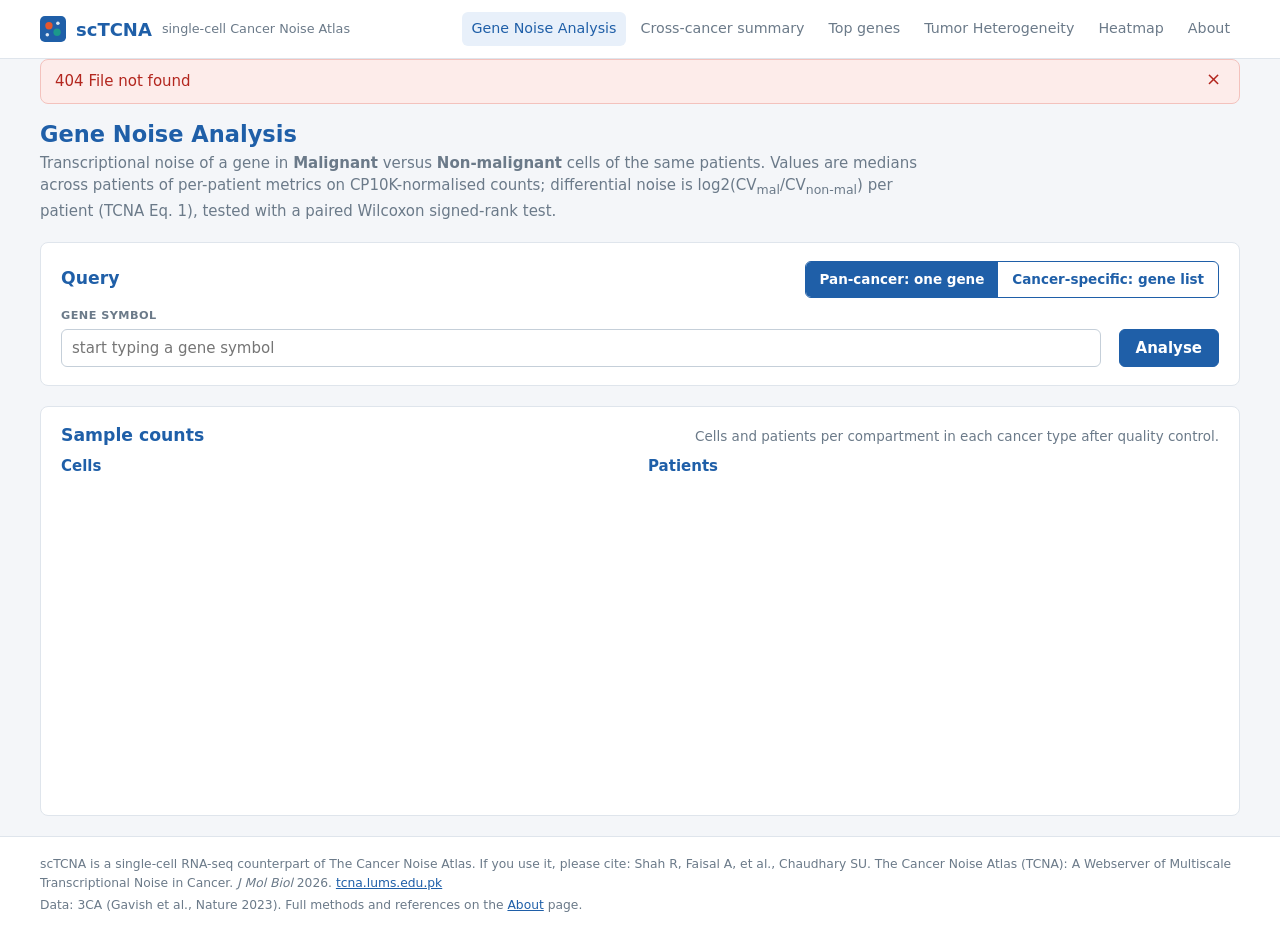
==== app/static/index.html @ 96170229 "Add static frontend pages for gene, top-gene, heterogeneity and heatmap views" ====
<!doctype html>
<html lang="en">
<head>
  <meta charset="utf-8">
  <meta name="viewport" content="width=device-width, initial-scale=1">
  <title>Gene Noise Analysis · scTCNA</title>
  <meta name="description" content="Transcriptional noise of a gene in malignant versus non-malignant cells across cancer types (scTCNA, the single-cell Cancer Noise Atlas).">
  <link rel="icon" href="favicon.svg" type="image/svg+xml">
  <link rel="stylesheet" href="css/style.css">
</head>
<body>
  <div id="loading" class="loading-bar" hidden></div>
  <header class="site-header">
    <div class="container header-inner">
      <a class="brand" href="index.html"><img src="favicon.svg" alt="">scTCNA <span class="brand-sub">single-cell Cancer Noise Atlas</span></a>
      <nav class="site-nav" aria-label="Main">
        <a href="index.html" class="active">Gene Noise Analysis</a>
        <a href="summary.html">Cross-cancer summary</a>
        <a href="top-genes.html">Top genes</a>
        <a href="tumor.html">Tumor Heterogeneity</a>
        <a href="heatmap.html">Heatmap</a>
        <a href="about.html">About</a>
      </nav>
    </div>
  </header>

  <main class="container">
    <div id="error-banner" class="error-banner" role="alert" hidden><span id="error-text"></span><button type="button" id="error-dismiss" aria-label="Dismiss">&times;</button></div>

    <h1 class="page-title">Gene Noise Analysis</h1>
    <p class="page-lead">Transcriptional noise of a gene in <strong>Malignant</strong> versus <strong>Non-malignant</strong> cells of the same patients. Values are medians across patients of per-patient metrics on CP10K-normalised counts; differential noise is log2(CV<sub>mal</sub>/CV<sub>non-mal</sub>) per patient (TCNA Eq. 1), tested with a paired Wilcoxon signed-rank test.</p>

    <section class="card">
      <div class="card-head">
        <h2>Query</h2>
        <div class="segmented" role="radiogroup" aria-label="Analysis mode">
          <input type="radio" name="mode" id="mode-pan" value="pan" checked><label for="mode-pan">Pan-cancer: one gene</label>
          <input type="radio" name="mode" id="mode-cancer" value="cancer"><label for="mode-cancer">Cancer-specific: gene list</label>
        </div>
      </div>
      <form id="pan-form" class="controls">
        <div class="field grow">
          <label for="gene-input">Gene symbol</label>
          <div class="autocomplete"><input id="gene-input" type="text" placeholder="start typing a gene symbol" required></div>
        </div>
        <button class="btn" type="submit">Analyse</button>
      </form>
      <form id="cancer-form" class="controls" hidden>
        <div class="field">
          <label for="cancer-select">Cancer type</label>
          <select id="cancer-select"></select>
        </div>
        <div class="field grow">
          <label for="gene-add">Add a gene</label>
          <div class="autocomplete"><input id="gene-add" type="text" placeholder="search and pick to add to the list"></div>
        </div>
        <div class="field wide">
          <label for="genes-text">Gene list (up to 50 symbols, separated by commas, spaces or new lines)</label>
          <textarea id="genes-text" spellcheck="false"></textarea>
        </div>
        <button class="btn" type="submit">Analyse</button>
      </form>
    </section>

    <section id="pan-results" hidden>
      <div class="card">
        <div class="card-head">
          <h2 id="pan-title"></h2>
          <p class="card-sub">Each bar is the median across patients; error bars on the mean are the SD across cells.</p>
        </div>
        <div class="legend-chips"><span class="chip chip-mal">Malignant</span><span class="chip chip-non">Non-malignant</span></div>
        <div class="grid-2">
          <div class="plot-box"><h3>Mean &plusmn; SD (CP10K)</h3><div id="plot-mean" class="plot"></div></div>
          <div class="plot-box"><h3>CV = SD / mean</h3><div id="plot-cv" class="plot"></div></div>
          <div class="plot-box"><h3>MAD (mean absolute deviation)</h3><div id="plot-mad" class="plot"></div></div>
          <div class="plot-box"><h3>Fano = variance / mean</h3><div id="plot-fano" class="plot"></div></div>
          <div class="plot-box"><h3>Mean-corrected CV&sup2; (LOWESS residual)</h3><div id="plot-cv2resid" class="plot"></div></div>
          <div class="plot-box">
            <h3>Differential noise log2(CV<sub>mal</sub>/CV<sub>non-mal</sub>)</h3>
            <p class="plot-note">Median over patients; <span class="chip chip-sig">q &lt; 0.05</span> <span class="chip chip-ns">not significant</span>; n = paired patients. Click a bar to open the per-patient detail.</p>
            <div id="plot-diff" class="plot"></div>
          </div>
        </div>
      </div>

      <div class="card">
        <div class="card-head">
          <h2>Summary table</h2>
          <div class="card-actions"><button id="pan-download" class="btn secondary small" type="button">Download CSV</button></div>
        </div>
        <div id="pan-table"></div>
      </div>

      <div class="card" id="detail-card">
        <div class="card-head">
          <h2>Per-patient and per-cell-type detail</h2>
          <div class="card-actions"><a id="detail-csv" class="btn secondary small" href="#" download>Download per-patient CSV</a></div>
        </div>
        <div class="controls" style="margin-bottom: 12px;">
          <div class="field"><label for="detail-cancer">Cancer type</label><select id="detail-cancer"></select></div>
          <div class="field"><label for="detail-metric">Metric</label>
            <select id="detail-metric">
              <option value="cv">CV = SD / mean</option>
              <option value="mad">MAD</option>
              <option value="fano">Fano</option>
              <option value="cv2_resid">Mean-corrected CV&sup2; (LOWESS residual)</option>
              <option value="mean">Mean (CP10K)</option>
              <option value="detection_rate">Detection rate</option>
            </select>
          </div>
          <label class="check"><input type="checkbox" id="detail-ds"> overlay values after depth downsampling</label>
        </div>
        <div class="grid-2">
          <div class="plot-box">
            <h3 id="paired-title">Paired per-patient values</h3>
            <p class="plot-note">One line per patient joining its Malignant and Non-malignant value; wide dashes are the medians.</p>
            <div id="plot-paired" class="plot"></div>
            <p id="paired-stats" class="stat-line"></p>
          </div>
          <div class="plot-box">
            <h3 id="celltype-title">By cell type</h3>
            <p class="plot-note">Median across patients within each annotated lineage (patient x cell-type groups with at least 50 cells).</p>
            <div id="plot-celltypes" class="plot"></div>
          </div>
        </div>
        <h3>Per-patient values</h3>
        <div id="patients-table"></div>
        <h3 style="margin-top: 16px;">Per cell type</h3>
        <div id="celltypes-table"></div>
      </div>
    </section>

    <section id="cancer-results" hidden>
      <div class="card">
        <div class="card-head">
          <h2 id="cs-title"></h2>
          <p class="card-sub">Medians across patients; error bars on the mean are the SD across cells.</p>
        </div>
        <div id="cs-missing" class="notice" hidden></div>
        <div class="legend-chips"><span class="chip chip-mal">Malignant</span><span class="chip chip-non">Non-malignant</span></div>
        <div class="grid-2">
          <div class="plot-box"><h3>Mean &plusmn; SD (CP10K)</h3><div id="plot-cs-mean" class="plot"></div></div>
          <div class="plot-box"><h3>CV = SD / mean</h3><div id="plot-cs-cv" class="plot"></div></div>
          <div class="plot-box"><h3>MAD (mean absolute deviation)</h3><div id="plot-cs-mad" class="plot"></div></div>
          <div class="plot-box"><h3>Fano = variance / mean</h3><div id="plot-cs-fano" class="plot"></div></div>
          <div class="plot-box"><h3>Mean-corrected CV&sup2; (LOWESS residual)</h3><div id="plot-cs-cv2resid" class="plot"></div></div>
          <div class="plot-box">
            <h3>Differential noise log2(CV<sub>mal</sub>/CV<sub>non-mal</sub>)</h3>
            <p class="plot-note"><span class="chip chip-sig">q &lt; 0.05</span> <span class="chip chip-ns">not significant</span></p>
            <div id="plot-cs-diff" class="plot"></div>
          </div>
        </div>
      </div>
      <div class="card">
        <div class="card-head">
          <h2>Summary table</h2>
          <div class="card-actions"><button id="cs-download" class="btn secondary small" type="button">Download CSV</button></div>
        </div>
        <div id="cs-table"></div>
      </div>
    </section>

    <section class="card" id="sample-counts">
      <div class="card-head">
        <h2>Sample counts</h2>
        <p class="card-sub">Cells and patients per compartment in each cancer type after quality control.</p>
      </div>
      <div class="grid-2">
        <div class="plot-box"><h3>Cells</h3><div id="plot-cells" class="plot"></div></div>
        <div class="plot-box"><h3>Patients</h3><div id="plot-patients" class="plot"></div></div>
      </div>
    </section>
  </main>

  <footer class="site-footer">
    <div class="container">
      <p>scTCNA is a single-cell RNA-seq counterpart of The Cancer Noise Atlas. If you use it, please cite: Shah R, Faisal A, et al., Chaudhary SU. The Cancer Noise Atlas (TCNA): A Webserver of Multiscale Transcriptional Noise in Cancer. <em>J Mol Biol</em> 2026. <a href="https://tcna.lums.edu.pk/">tcna.lums.edu.pk</a></p>
      <p>Data: 3CA (Gavish et al., Nature 2023). Full methods and references on the <a href="about.html">About</a> page. <span id="footer-version"></span></p>
    </div>
  </footer>

  <script src="vendor/plotly.min.js"></script>
  <script src="js/api.js"></script>
  <script src="js/plots.js"></script>
  <script src="js/gene.js"></script>
</body>
</html>
---- app/static/css/style.css ----
/* scTCNA frontend: light, card-based layout in the spirit of the TCNA dashboards. */

:root {
  --blue: #1f5fa8;
  --blue-dark: #174a84;
  --blue-light: #e8f0fa;
  --bg: #f4f6f9;
  --card: #ffffff;
  --text: #22303c;
  --muted: #6b7a89;
  --border: #dfe5ec;
  --malignant: #e4572e;
  --non-malignant: #1b998b;
  --danger-bg: #fdecea;
  --danger: #b3261e;
  --radius: 8px;
  --font: system-ui, -apple-system, "Segoe UI", Roboto, Helvetica, Arial, sans-serif;
}

* { box-sizing: border-box; }

html { font-size: 15px; }

body {
  margin: 0;
  font-family: var(--font);
  color: var(--text);
  background: var(--bg);
  line-height: 1.5;
}

a { color: var(--blue); }
a:hover { color: var(--blue-dark); }

h1, h2, h3 { color: var(--blue); margin: 0 0 0.5rem; line-height: 1.25; }
h1 { font-size: 1.5rem; }
h2 { font-size: 1.15rem; }
h3 { font-size: 1rem; }

p { margin: 0 0 0.75rem; }
code { font-family: "SFMono-Regular", Menlo, Consolas, monospace; font-size: 0.9em; background: var(--blue-light); padding: 0 3px; border-radius: 3px; }
pre { background: var(--blue-light); padding: 10px 12px; border-radius: var(--radius); overflow-x: auto; font-size: 0.85rem; }
pre code { background: none; padding: 0; }

.container { max-width: 1240px; margin: 0 auto; padding: 0 20px; }

/* ---------------------------------------------------------------- header */
.site-header { background: var(--card); border-bottom: 1px solid var(--border); position: sticky; top: 0; z-index: 20; }
.header-inner { display: flex; align-items: center; justify-content: space-between; flex-wrap: wrap; gap: 8px 24px; min-height: 58px; padding-top: 6px; padding-bottom: 6px; }
.brand { display: inline-flex; align-items: center; gap: 10px; font-weight: 700; font-size: 1.2rem; color: var(--blue); text-decoration: none; }
.brand img { width: 26px; height: 26px; }
.brand-sub { font-weight: 400; font-size: 0.85rem; color: var(--muted); }
.site-nav { display: flex; flex-wrap: wrap; gap: 2px 4px; }
.site-nav a { padding: 6px 10px; border-radius: 6px; color: var(--muted); text-decoration: none; font-weight: 500; font-size: 0.95rem; }
.site-nav a:hover { background: var(--blue-light); color: var(--blue); }
.site-nav a.active { color: var(--blue); background: var(--blue-light); }

/* ---------------------------------------------------------------- page */
main { padding: 24px 0 40px; }
.page-title { margin-bottom: 4px; }
.page-lead { color: var(--muted); margin-bottom: 20px; max-width: 900px; }

.card { background: var(--card); border: 1px solid var(--border); border-radius: var(--radius); padding: 18px 20px; margin-bottom: 20px; }
.card-head { display: flex; align-items: baseline; justify-content: space-between; flex-wrap: wrap; gap: 6px 16px; margin-bottom: 10px; }
.card-head h2 { margin: 0; }
.card-sub { color: var(--muted); font-size: 0.9rem; margin: 0; }
.card-actions { display: flex; flex-wrap: wrap; gap: 8px; align-items: center; }

.grid-2 { display: grid; grid-template-columns: repeat(auto-fit, minmax(340px, 1fr)); gap: 16px; }
.grid-3 { display: grid; grid-template-columns: repeat(auto-fit, minmax(300px, 1fr)); gap: 16px; }
.plot-box h3 { margin-bottom: 2px; }
.plot-box .plot-note { font-size: 0.8rem; color: var(--muted); margin-bottom: 4px; }

/* ---------------------------------------------------------------- controls */
.controls { display: flex; flex-wrap: wrap; gap: 12px 18px; align-items: flex-end; }
.field { display: flex; flex-direction: column; gap: 4px; min-width: 0; }
.field > label, .field > .label { font-size: 0.75rem; text-transform: uppercase; letter-spacing: 0.04em; color: var(--muted); font-weight: 600; }
.field.grow { flex: 1 1 260px; }
.field.wide { flex: 1 1 100%; }
.check { display: inline-flex; align-items: center; gap: 6px; font-size: 0.9rem; cursor: pointer; padding: 6px 0; }
.check input { margin: 0; }

input[type="text"], input[type="number"], input[type="search"], select, textarea {
  font: inherit; color: var(--text); background: #fff; border: 1px solid #c5cfd9; border-radius: 6px; padding: 7px 10px; min-height: 38px;
}
input:focus, select:focus, textarea:focus { outline: 2px solid rgba(31, 95, 168, 0.35); border-color: var(--blue); }
textarea { min-height: 96px; resize: vertical; width: 100%; font-family: "SFMono-Regular", Menlo, Consolas, monospace; font-size: 0.85rem; }
select { min-width: 160px; }
input[type="number"] { width: 100px; }

.btn { font: inherit; font-weight: 600; border-radius: 6px; padding: 8px 16px; cursor: pointer; border: 1px solid var(--blue); background: var(--blue); color: #fff; text-decoration: none; display: inline-flex; align-items: center; gap: 6px; min-height: 38px; line-height: 1.2; }
.btn:hover { background: var(--blue-dark); color: #fff; }
.btn.secondary { background: #fff; color: var(--blue); }
.btn.secondary:hover { background: var(--blue-light); }
.btn.small { padding: 5px 10px; min-height: 30px; font-size: 0.85rem; }
.btn:disabled { opacity: 0.5; cursor: not-allowed; }

/* segmented radio control (analysis mode) */
.segmented { display: inline-flex; border: 1px solid var(--blue); border-radius: 6px; overflow: hidden; }
.segmented label { padding: 7px 14px; cursor: pointer; color: var(--blue); font-weight: 600; font-size: 0.9rem; user-select: none; }
.segmented input { position: absolute; opacity: 0; width: 0; height: 0; }
.segmented input:checked + label { background: var(--blue); color: #fff; }
.segmented input:focus-visible + label { outline: 2px solid rgba(31, 95, 168, 0.5); }

/* autocomplete */
.autocomplete { position: relative; }
.autocomplete input { width: 100%; }
.autocomplete-list { position: absolute; left: 0; right: 0; top: 100%; z-index: 30; margin: 2px 0 0; padding: 4px 0; list-style: none; background: #fff; border: 1px solid var(--border); border-radius: 6px; box-shadow: 0 6px 18px rgba(0, 0, 0, 0.12); max-height: 260px; overflow-y: auto; }
.autocomplete-list li { padding: 6px 12px; cursor: pointer; display: flex; justify-content: space-between; gap: 12px; }
.autocomplete-list li .meta { color: var(--muted); font-size: 0.8rem; }
.autocomplete-list li:hover, .autocomplete-list li.active { background: var(--blue-light); }

/* ---------------------------------------------------------------- feedback */
.loading-bar { position: fixed; top: 0; left: 0; right: 0; height: 3px; z-index: 50; background: linear-gradient(90deg, var(--blue) 0%, #7fb0e6 50%, var(--blue) 100%); background-size: 200% 100%; animation: loading-slide 1.1s linear infinite; }
.loading-bar[hidden] { display: none; }
@keyframes loading-slide { from { background-position: 200% 0; } to { background-position: 0 0; } }

.error-banner { display: flex; align-items: flex-start; gap: 12px; background: var(--danger-bg); color: var(--danger); border: 1px solid #f3c2bd; border-radius: var(--radius); padding: 10px 14px; margin-bottom: 16px; }
.error-banner[hidden] { display: none; }
.error-banner span { flex: 1; }
.error-banner button { font: inherit; font-size: 1.2rem; line-height: 1; background: none; border: 0; color: var(--danger); cursor: pointer; padding: 0 4px; }

.notice { background: var(--blue-light); border-radius: 6px; padding: 8px 12px; font-size: 0.9rem; color: var(--text); margin-bottom: 10px; }
.notice[hidden] { display: none; }
.muted { color: var(--muted); }
.small { font-size: 0.85rem; }

.placeholder { color: var(--muted); padding: 24px; text-align: center; border: 1px dashed var(--border); border-radius: var(--radius); }

/* ---------------------------------------------------------------- plots */
.plot { width: 100%; min-height: 320px; }
.plot.tall { min-height: 420px; }
.plot-empty { display: flex; align-items: center; justify-content: center; min-height: 200px; color: var(--muted); font-size: 0.9rem; }

.legend-chips { display: flex; gap: 14px; flex-wrap: wrap; font-size: 0.85rem; color: var(--muted); margin: 4px 0 8px; }
.chip::before { content: ""; display: inline-block; width: 12px; height: 12px; border-radius: 3px; margin-right: 6px; vertical-align: -1px; }
.chip-mal::before { background: var(--malignant); }
.chip-non::before { background: var(--non-malignant); }
.chip-sig::before { background: var(--blue); }
.chip-ns::before { background: #b8c2cc; }

.stat-line { font-size: 0.95rem; margin: 6px 0 10px; }
.stat-line strong { color: var(--blue); }

/* ---------------------------------------------------------------- tables */
.table-wrap { overflow-x: auto; max-height: 560px; overflow-y: auto; border: 1px solid var(--border); border-radius: 6px; }
.data-table { border-collapse: collapse; width: 100%; font-size: 0.84rem; white-space: nowrap; }
.data-table th, .data-table td { padding: 6px 10px; border-bottom: 1px solid var(--border); text-align: right; }
.data-table th:first-child, .data-table td:first-child { text-align: left; }
.data-table td.text { text-align: left; }
.data-table th { position: sticky; top: 0; background: var(--blue-light); color: var(--blue-dark); font-weight: 600; cursor: pointer; user-select: none; text-align: left; }
.data-table th.sorted-asc::after { content: " \25B2"; font-size: 0.7em; }
.data-table th.sorted-desc::after { content: " \25BC"; font-size: 0.7em; }
.data-table tbody tr:hover { background: #f7f9fc; }
.data-table td.sig { color: var(--blue); font-weight: 600; }
.data-table .mal { color: var(--malignant); font-weight: 600; }
.data-table .non { color: var(--non-malignant); font-weight: 600; }
.table-caption { font-size: 0.85rem; color: var(--muted); margin: 6px 0 0; }

.info-table { border-collapse: collapse; width: 100%; font-size: 0.9rem; }
.info-table th, .info-table td { text-align: left; padding: 8px 10px; border-bottom: 1px solid var(--border); vertical-align: top; }
.info-table th { color: var(--blue-dark); background: var(--blue-light); }

/* ---------------------------------------------------------------- about */
.about-section { max-width: 960px; }
.about-section ul { padding-left: 1.2rem; }
.about-section li { margin-bottom: 4px; }
.formula { font-family: "SFMono-Regular", Menlo, Consolas, monospace; font-size: 0.88rem; background: var(--blue-light); padding: 2px 6px; border-radius: 4px; white-space: nowrap; }
.ref-list { padding-left: 1.2rem; }
.ref-list li { margin-bottom: 8px; }

/* ---------------------------------------------------------------- footer */
.site-footer { border-top: 1px solid var(--border); background: var(--card); padding: 18px 0 26px; color: var(--muted); font-size: 0.82rem; }
.site-footer p { margin: 0 0 4px; }

/* ---------------------------------------------------------------- phone */
@media (max-width: 640px) {
  html { font-size: 14px; }
  .container { padding: 0 12px; }
  .card { padding: 14px; }
  .controls { gap: 10px; }
  .field.grow { flex-basis: 100%; }
  select { min-width: 0; width: 100%; }
  .grid-2, .grid-3 { grid-template-columns: 1fr; }
  .plot { min-height: 280px; }
  .table-wrap { max-height: 420px; }
  .brand-sub { display: none; }
}

/* the hidden attribute must win over component display rules (flex/grid) */
[hidden] { display: none !important; }
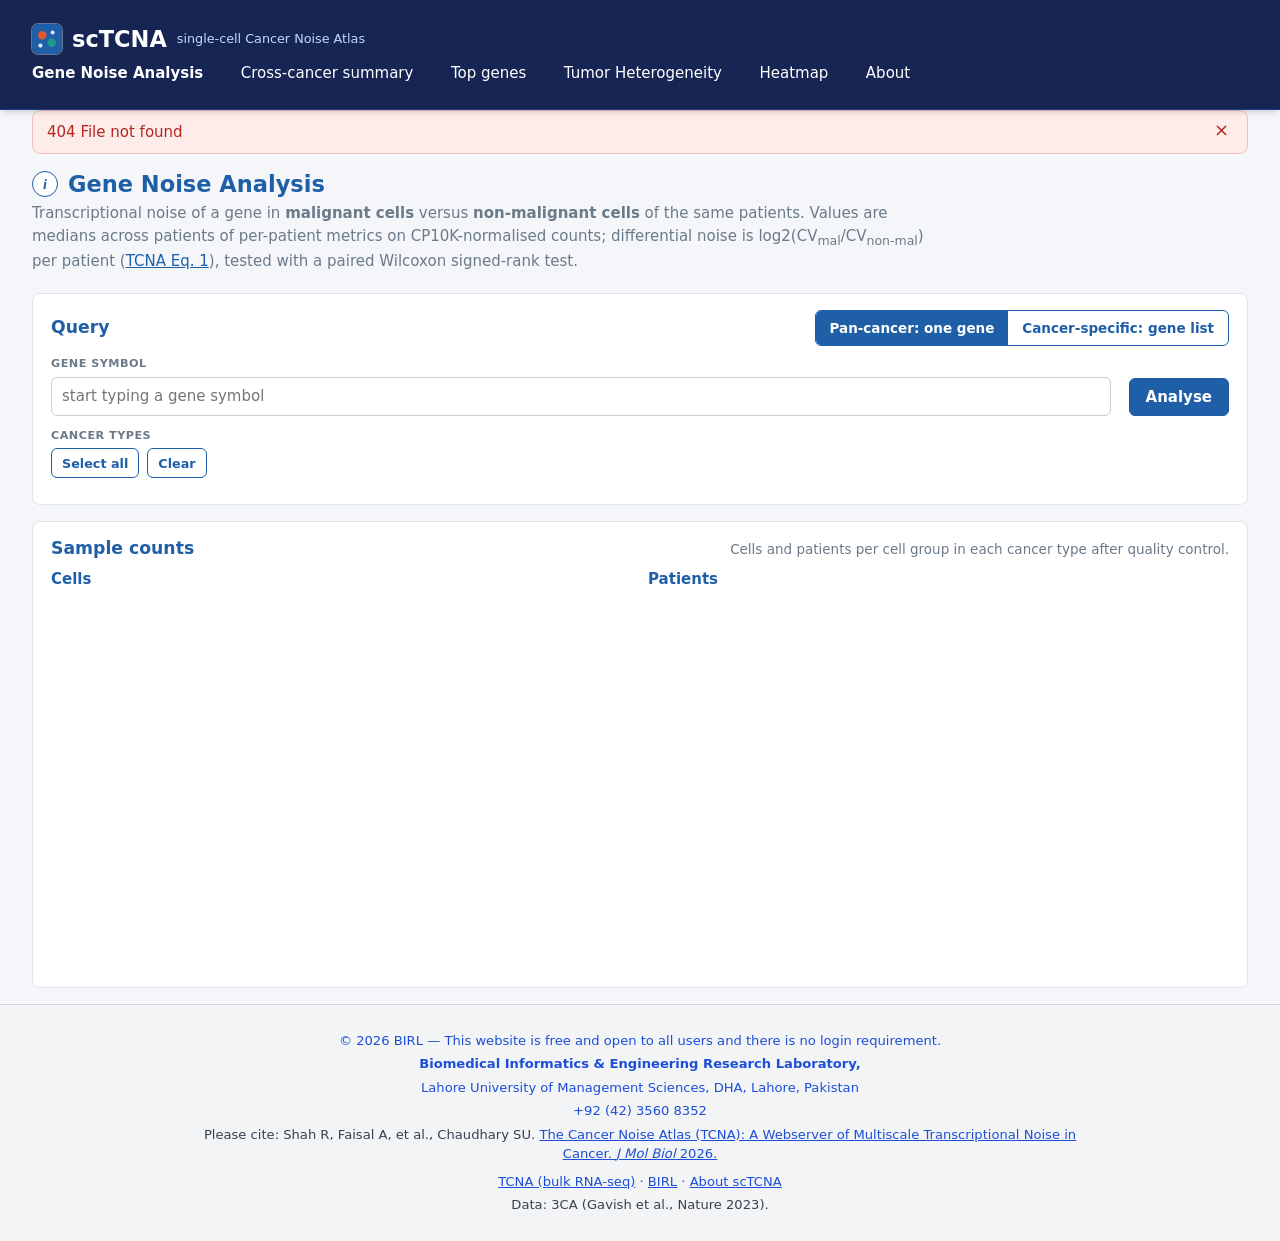
==== commit 6d6dc5c3: "Address the 12 November web-app review (v0.1.1) Fix plots that stopped updating after the first redr" ====
--- a/app/static/index.html
+++ b/app/static/index.html
@@ -27,8 +27,18 @@
   <main class="container">
     <div id="error-banner" class="error-banner" role="alert" hidden><span id="error-text"></span><button type="button" id="error-dismiss" aria-label="Dismiss">&times;</button></div>
 
-    <h1 class="page-title">Gene Noise Analysis</h1>
-    <p class="page-lead">Transcriptional noise of a gene in <strong>Malignant</strong> versus <strong>Non-malignant</strong> cells of the same patients. Values are medians across patients of per-patient metrics on CP10K-normalised counts; differential noise is log2(CV<sub>mal</sub>/CV<sub>non-mal</sub>) per patient (TCNA Eq. 1), tested with a paired Wilcoxon signed-rank test.</p>
+    <div class="page-head"><h1 class="page-title">Gene Noise Analysis</h1></div>
+    <template id="page-info">
+      <h2>Gene Noise Analysis</h2>
+      <ul>
+        <li>Shows how variable (noisy) a gene is in <strong>malignant cells</strong> compared with the <strong>non-malignant cells</strong> of the same patients.</li>
+        <li><strong>Pan-cancer:</strong> type one gene symbol and tick the cancer types to show (all ten by default; Select all / Clear).</li>
+        <li><strong>Cancer-specific:</strong> pick one cancer type and list up to 50 genes: type them, pick them from the suggestions (only genes measured in that cancer type are offered) or upload a .txt file.</li>
+        <li>Bars are medians across patients. Differential noise is log2(CV malignant / CV non-malignant) per patient, tested across patients with a paired Wilcoxon test (blue bars: q &lt; 0.05).</li>
+        <li>Tables list the metrics in rows; click a row label to sort the columns. Tables download as CSV, plots as PNG (camera icon); "View in TCNA" opens the same gene in bulk TCNA.</li>
+      </ul>
+    </template>
+    <p class="page-lead">Transcriptional noise of a gene in <strong>malignant cells</strong> versus <strong>non-malignant cells</strong> of the same patients. Values are medians across patients of per-patient metrics on CP10K-normalised counts; differential noise is log2(CV<sub>mal</sub>/CV<sub>non-mal</sub>) per patient (<a href="https://www.sciencedirect.com/science/article/pii/S0022283626002159" target="_blank" rel="noopener">TCNA Eq. 1</a><!-- DOI: fill when available -->), tested with a paired Wilcoxon signed-rank test.</p>
 
     <section class="card">
       <div class="card-head">
@@ -44,6 +54,15 @@
           <div class="autocomplete"><input id="gene-input" type="text" placeholder="start typing a gene symbol" required></div>
         </div>
         <button class="btn" type="submit">Analyse</button>
+        <fieldset class="field wide cancer-picker">
+          <legend class="label">Cancer types</legend>
+          <div class="picker-actions">
+            <button type="button" class="btn secondary small" id="pan-all">Select all</button>
+            <button type="button" class="btn secondary small" id="pan-none">Clear</button>
+            <span class="small muted" id="pan-count"></span>
+          </div>
+          <div class="checks" id="pan-checks"></div>
+        </fieldset>
       </form>
       <form id="cancer-form" class="controls" hidden>
         <div class="field">
@@ -51,13 +70,19 @@
           <select id="cancer-select"></select>
         </div>
         <div class="field grow">
-          <label for="gene-add">Add a gene</label>
+          <label for="gene-add">Add a gene (suggestions are genes measured in this cancer type)</label>
           <div class="autocomplete"><input id="gene-add" type="text" placeholder="search and pick to add to the list"></div>
         </div>
         <div class="field wide">
           <label for="genes-text">Gene list (up to 50 symbols, separated by commas, spaces or new lines)</label>
           <textarea id="genes-text" spellcheck="false"></textarea>
         </div>
+        <div class="upload-row">
+          <label class="btn secondary small file-btn" for="genes-file">Upload .txt</label>
+          <input type="file" id="genes-file" class="visually-hidden" accept=".txt,text/plain">
+          <span class="small muted">One symbol per line, or separated by spaces or commas; added to the list above.</span>
+        </div>
+        <div id="genes-note" class="notice wide" role="status" hidden></div>
         <button class="btn" type="submit">Analyse</button>
       </form>
     </section>
@@ -66,9 +91,10 @@
       <div class="card">
         <div class="card-head">
           <h2 id="pan-title"></h2>
+          <div class="card-actions"><a id="pan-tcna" class="btn secondary small" href="#" target="_blank" rel="noopener" hidden>View this gene in bulk TCNA &#8599;</a></div>
           <p class="card-sub">Each bar is the median across patients; error bars on the mean are the SD across cells.</p>
         </div>
-        <div class="legend-chips"><span class="chip chip-mal">Malignant</span><span class="chip chip-non">Non-malignant</span></div>
+        <div id="pan-note" class="notice" role="status" hidden></div>
         <div class="grid-2">
           <div class="plot-box"><h3>Mean &plusmn; SD (CP10K)</h3><div id="plot-mean" class="plot"></div></div>
           <div class="plot-box"><h3>CV = SD / mean</h3><div id="plot-cv" class="plot"></div></div>
@@ -77,7 +103,7 @@
           <div class="plot-box"><h3>Mean-corrected CV&sup2; (LOWESS residual)</h3><div id="plot-cv2resid" class="plot"></div></div>
           <div class="plot-box">
             <h3>Differential noise log2(CV<sub>mal</sub>/CV<sub>non-mal</sub>)</h3>
-            <p class="plot-note">Median over patients; <span class="chip chip-sig">q &lt; 0.05</span> <span class="chip chip-ns">not significant</span>; n = paired patients. Click a bar to open the per-patient detail.</p>
+            <p class="plot-note">Median over patients; n = paired patients. Click a bar to open the per-patient detail.</p>
             <div id="plot-diff" class="plot"></div>
           </div>
         </div>
@@ -87,6 +113,7 @@
         <div class="card-head">
           <h2>Summary table</h2>
           <div class="card-actions"><button id="pan-download" class="btn secondary small" type="button">Download CSV</button></div>
+          <p class="card-sub">Metrics in rows, cancer types in columns; click a row label to sort the columns. The CSV keeps one row per cancer type.</p>
         </div>
         <div id="pan-table"></div>
       </div>
@@ -113,7 +140,7 @@
         <div class="grid-2">
           <div class="plot-box">
             <h3 id="paired-title">Paired per-patient values</h3>
-            <p class="plot-note">One line per patient joining its Malignant and Non-malignant value; wide dashes are the medians.</p>
+            <p class="plot-note">One line per patient joining its value in malignant cells and in non-malignant cells; wide dashes are the medians.</p>
             <div id="plot-paired" class="plot"></div>
             <p id="paired-stats" class="stat-line"></p>
           </div>
@@ -134,28 +161,30 @@
       <div class="card">
         <div class="card-head">
           <h2 id="cs-title"></h2>
-          <p class="card-sub">Medians across patients; error bars on the mean are the SD across cells.</p>
-        </div>
-        <div id="cs-missing" class="notice" hidden></div>
-        <div class="legend-chips"><span class="chip chip-mal">Malignant</span><span class="chip chip-non">Non-malignant</span></div>
-        <div class="grid-2">
-          <div class="plot-box"><h3>Mean &plusmn; SD (CP10K)</h3><div id="plot-cs-mean" class="plot"></div></div>
-          <div class="plot-box"><h3>CV = SD / mean</h3><div id="plot-cs-cv" class="plot"></div></div>
-          <div class="plot-box"><h3>MAD (mean absolute deviation)</h3><div id="plot-cs-mad" class="plot"></div></div>
-          <div class="plot-box"><h3>Fano = variance / mean</h3><div id="plot-cs-fano" class="plot"></div></div>
-          <div class="plot-box"><h3>Mean-corrected CV&sup2; (LOWESS residual)</h3><div id="plot-cs-cv2resid" class="plot"></div></div>
-          <div class="plot-box">
-            <h3>Differential noise log2(CV<sub>mal</sub>/CV<sub>non-mal</sub>)</h3>
-            <p class="plot-note"><span class="chip chip-sig">q &lt; 0.05</span> <span class="chip chip-ns">not significant</span></p>
+          <div class="card-actions"><a id="cs-tcna" class="btn secondary small" href="#" target="_blank" rel="noopener" hidden>View these genes in bulk TCNA &#8599;</a></div>
+          <p class="card-sub">Medians across patients; error bars on the mean are the SD across cells. With more than 8 genes every metric has its own card; click a title to open it.</p>
+        </div>
+        <div id="cs-missing" class="notice" role="status" hidden></div>
+        <div id="cs-grid" class="grid-2 metric-grid">
+          <details class="plot-box metric-card" open><summary><h3>Mean &plusmn; SD (CP10K)</h3></summary><div id="plot-cs-mean" class="plot"></div></details>
+          <details class="plot-box metric-card" open><summary><h3>CV = SD / mean</h3></summary><div id="plot-cs-cv" class="plot"></div></details>
+          <details class="plot-box metric-card" open><summary><h3>MAD (mean absolute deviation)</h3></summary><div id="plot-cs-mad" class="plot"></div></details>
+          <details class="plot-box metric-card" open><summary><h3>Fano = variance / mean</h3></summary><div id="plot-cs-fano" class="plot"></div></details>
+          <details class="plot-box metric-card" open><summary><h3>Mean-corrected CV&sup2; (LOWESS residual)</h3></summary><div id="plot-cs-cv2resid" class="plot"></div></details>
+          <details class="plot-box metric-card" open>
+            <summary><h3>Differential noise log2(CV<sub>mal</sub>/CV<sub>non-mal</sub>)</h3></summary>
+            <p class="plot-note">Median over patients; genes without a paired test are marked "not tested".</p>
             <div id="plot-cs-diff" class="plot"></div>
-          </div>
+          </details>
         </div>
       </div>
       <div class="card">
         <div class="card-head">
           <h2>Summary table</h2>
           <div class="card-actions"><button id="cs-download" class="btn secondary small" type="button">Download CSV</button></div>
-        </div>
+          <p class="card-sub">Metrics in rows, genes in columns; click a row label to sort the genes. The CSV keeps one row per gene.</p>
+        </div>
+        <p id="cs-context" class="table-context"></p>
         <div id="cs-table"></div>
       </div>
     </section>
@@ -163,7 +192,7 @@
     <section class="card" id="sample-counts">
       <div class="card-head">
         <h2>Sample counts</h2>
-        <p class="card-sub">Cells and patients per compartment in each cancer type after quality control.</p>
+        <p class="card-sub">Cells and patients per cell group in each cancer type after quality control.</p>
       </div>
       <div class="grid-2">
         <div class="plot-box"><h3>Cells</h3><div id="plot-cells" class="plot"></div></div>
@@ -173,9 +202,14 @@
   </main>
 
   <footer class="site-footer">
-    <div class="container">
-      <p>scTCNA is a single-cell RNA-seq counterpart of The Cancer Noise Atlas. If you use it, please cite: Shah R, Faisal A, et al., Chaudhary SU. The Cancer Noise Atlas (TCNA): A Webserver of Multiscale Transcriptional Noise in Cancer. <em>J Mol Biol</em> 2026. <a href="https://tcna.lums.edu.pk/">tcna.lums.edu.pk</a></p>
-      <p>Data: 3CA (Gavish et al., Nature 2023). Full methods and references on the <a href="about.html">About</a> page. <span id="footer-version"></span></p>
+    <div class="container footer-inner">
+      <p>&copy; 2026 BIRL &mdash; This website is free and open to all users and there is no login requirement.</p>
+      <a class="footer-lab" href="https://birl.lums.edu.pk/" target="_blank" rel="noopener">Biomedical Informatics &amp; Engineering Research Laboratory,</a>
+      <p>Lahore University of Management Sciences, DHA, Lahore, Pakistan</p>
+      <p>+92 (42) 3560 8352</p>
+      <p class="footer-cite">Please cite: Shah R, Faisal A, et al., Chaudhary SU. <a href="https://www.sciencedirect.com/science/article/pii/S0022283626002159" target="_blank" rel="noopener">The Cancer Noise Atlas (TCNA): A Webserver of Multiscale Transcriptional Noise in Cancer. <em>J Mol Biol</em> 2026.</a><!-- DOI: fill when available --></p>
+      <p class="footer-links"><a href="https://tcna.lums.edu.pk/" target="_blank" rel="noopener">TCNA (bulk RNA-seq)</a> &middot; <a href="https://birl.lums.edu.pk/" target="_blank" rel="noopener">BIRL</a> &middot; <a href="about.html">About scTCNA</a></p>
+      <p class="footer-meta">Data: 3CA (Gavish et al., Nature 2023). <span id="footer-version"></span></p>
     </div>
   </footer>
 
--- a/app/static/css/style.css
+++ b/app/static/css/style.css
@@ -14,7 +14,9 @@
   --danger-bg: #fdecea;
   --danger: #b3261e;
   --radius: 8px;
-  --font: system-ui, -apple-system, "Segoe UI", Roboto, Helvetica, Arial, sans-serif;
+  --font: ui-sans-serif, system-ui, sans-serif, "Apple Color Emoji", "Segoe UI Emoji", "Segoe UI Symbol", "Noto Color Emoji";
+  --navy: #172554;
+  --navy-border: #1e3a8a;
 }
 
 * { box-sizing: border-box; }
@@ -42,25 +44,38 @@
 pre { background: var(--blue-light); padding: 10px 12px; border-radius: var(--radius); overflow-x: auto; font-size: 0.85rem; }
 pre code { background: none; padding: 0; }
 
-.container { max-width: 1240px; margin: 0 auto; padding: 0 20px; }
-
-/* ---------------------------------------------------------------- header */
-.site-header { background: var(--card); border-bottom: 1px solid var(--border); position: sticky; top: 0; z-index: 20; }
-.header-inner { display: flex; align-items: center; justify-content: space-between; flex-wrap: wrap; gap: 8px 24px; min-height: 58px; padding-top: 6px; padding-bottom: 6px; }
-.brand { display: inline-flex; align-items: center; gap: 10px; font-weight: 700; font-size: 1.2rem; color: var(--blue); text-decoration: none; }
-.brand img { width: 26px; height: 26px; }
-.brand-sub { font-weight: 400; font-size: 0.85rem; color: var(--muted); }
-.site-nav { display: flex; flex-wrap: wrap; gap: 2px 4px; }
-.site-nav a { padding: 6px 10px; border-radius: 6px; color: var(--muted); text-decoration: none; font-weight: 500; font-size: 0.95rem; }
-.site-nav a:hover { background: var(--blue-light); color: var(--blue); }
-.site-nav a.active { color: var(--blue); background: var(--blue-light); }
-
-/* ---------------------------------------------------------------- page */
-main { padding: 24px 0 40px; }
+.container { max-width: 1280px; margin: 0 auto; padding: 0 16px; }
+@media (min-width: 640px) { .container { padding: 0 24px; } }
+@media (min-width: 1024px) { .container { padding: 0 32px; } }
+
+.site-header { background: var(--navy); border-bottom: 1px solid var(--navy-border); box-shadow: 0 4px 6px -1px rgba(0, 0, 0, 0.1), 0 2px 4px -2px rgba(0, 0, 0, 0.1); position: sticky; top: 0; z-index: 50; }
+.header-inner { display: flex; align-items: center; justify-content: space-between; flex-wrap: wrap; gap: 8px 32px; padding-top: 24px; padding-bottom: 24px; }
+.brand { display: inline-flex; align-items: center; gap: 10px; font-weight: 800; font-size: 1.5rem; line-height: 2rem; color: #fff; text-decoration: none; }
+.brand:hover { color: #fff; }
+.brand img { width: 30px; height: 30px; border-radius: 6px; box-shadow: 0 0 0 1px rgba(255, 255, 255, 0.35); }
+.brand-sub { font-weight: 400; font-size: 0.85rem; color: #bfdbfe; }
+.site-nav { display: flex; flex-wrap: wrap; gap: 6px 2.5rem; }
+.site-nav a { color: #fff; text-decoration: none; font-weight: 500; font-size: 1rem; transition: color 0.15s; }
+.site-nav a:hover { color: #dbeafe; }
+.site-nav a.active { font-weight: 800; }
+
+main { padding: 20px 0 32px; }
 .page-title { margin-bottom: 4px; }
+.page-head { position: relative; display: flex; align-items: center; gap: 10px; margin-bottom: 4px; }
+.page-head .page-title { margin: 0; }
+.info-btn { flex: none; width: 26px; height: 26px; border-radius: 50%; border: 1.5px solid var(--blue); background: #fff; color: var(--blue); font: italic 700 0.95rem/1 Georgia, "Times New Roman", serif; cursor: pointer; display: inline-flex; align-items: center; justify-content: center; padding: 0; }
+.info-btn:hover, .info-btn[aria-expanded="true"] { background: var(--blue); color: #fff; }
+.info-btn:focus-visible { outline: 2px solid rgba(31, 95, 168, 0.5); outline-offset: 2px; }
+.info-panel { position: absolute; top: calc(100% + 8px); left: 0; z-index: 40; width: min(640px, calc(100vw - 32px)); background: #fff; border: 1px solid var(--border); border-radius: var(--radius); box-shadow: 0 10px 28px rgba(15, 23, 42, 0.18); padding: 14px 18px 8px; font-size: 0.92rem; }
+.info-panel h2 { font-size: 1.05rem; }
+.info-panel ul { padding-left: 1.2rem; margin: 0 0 6px; }
+.info-panel li { margin-bottom: 5px; }
+.page-points { max-width: 920px; padding-left: 1.2rem; margin: 0 0 12px; }
+.page-points li { margin-bottom: 4px; }
+.callout { max-width: 920px; border-left: 4px solid var(--blue); background: var(--blue-light); border-radius: 0 6px 6px 0; padding: 10px 14px; margin: 0 0 16px; font-weight: 600; }
 .page-lead { color: var(--muted); margin-bottom: 20px; max-width: 900px; }
 
-.card { background: var(--card); border: 1px solid var(--border); border-radius: var(--radius); padding: 18px 20px; margin-bottom: 20px; }
+.card { background: var(--card); border: 1px solid var(--border); border-radius: var(--radius); padding: 16px 18px; margin-bottom: 16px; }
 .card-head { display: flex; align-items: baseline; justify-content: space-between; flex-wrap: wrap; gap: 6px 16px; margin-bottom: 10px; }
 .card-head h2 { margin: 0; }
 .card-sub { color: var(--muted); font-size: 0.9rem; margin: 0; }
@@ -70,8 +85,17 @@
 .grid-3 { display: grid; grid-template-columns: repeat(auto-fit, minmax(300px, 1fr)); gap: 16px; }
 .plot-box h3 { margin-bottom: 2px; }
 .plot-box .plot-note { font-size: 0.8rem; color: var(--muted); margin-bottom: 4px; }
-
-/* ---------------------------------------------------------------- controls */
+.plot-caption { font-size: 0.88rem; color: var(--text); margin: 6px 0 0; font-style: italic; }
+.metric-card > summary { list-style: none; cursor: default; }
+.metric-card > summary::-webkit-details-marker { display: none; }
+.metric-grid.collapsible { grid-template-columns: 1fr; gap: 8px; }
+.metric-grid.collapsible .metric-card { border: 1px solid var(--border); border-radius: 6px; padding: 8px 12px; }
+.metric-grid.collapsible .metric-card > summary { cursor: pointer; display: flex; align-items: center; gap: 8px; }
+.metric-grid.collapsible .metric-card > summary::before { content: "\25B6"; font-size: 0.7rem; color: var(--blue); transition: transform 0.15s; }
+.metric-grid.collapsible .metric-card[open] > summary::before { transform: rotate(90deg); }
+.metric-grid.collapsible .metric-card > summary h3 { margin: 0; }
+.metric-grid.collapsible .metric-card[open] > summary { margin-bottom: 4px; }
+
 .controls { display: flex; flex-wrap: wrap; gap: 12px 18px; align-items: flex-end; }
 .field { display: flex; flex-direction: column; gap: 4px; min-width: 0; }
 .field > label, .field > .label { font-size: 0.75rem; text-transform: uppercase; letter-spacing: 0.04em; color: var(--muted); font-weight: 600; }
@@ -79,6 +103,16 @@
 .field.wide { flex: 1 1 100%; }
 .check { display: inline-flex; align-items: center; gap: 6px; font-size: 0.9rem; cursor: pointer; padding: 6px 0; }
 .check input { margin: 0; }
+.cancer-picker { border: 0; padding: 0; margin: 0; }
+.cancer-picker legend { padding: 0; margin-bottom: 4px; }
+.picker-actions { display: flex; flex-wrap: wrap; gap: 8px; align-items: center; margin-bottom: 6px; }
+.checks { display: flex; flex-wrap: wrap; gap: 6px; }
+.check-chip { border: 1px solid #c5cfd9; border-radius: 999px; padding: 4px 12px; background: #fff; font-weight: 600; font-size: 0.85rem; }
+.check-chip:has(input:checked) { border-color: var(--blue); background: var(--blue-light); color: var(--blue-dark); }
+.upload-row { display: flex; flex-wrap: wrap; gap: 8px 12px; align-items: center; flex: 1 1 100%; }
+.file-btn { cursor: pointer; }
+.upload-row input:focus-visible + span, .file-btn:focus-within { outline: 2px solid rgba(31, 95, 168, 0.5); }
+.visually-hidden { position: absolute !important; width: 1px; height: 1px; padding: 0; margin: -1px; overflow: hidden; clip: rect(0 0 0 0); white-space: nowrap; border: 0; }
 
 input[type="text"], input[type="number"], input[type="search"], select, textarea {
   font: inherit; color: var(--text); background: #fff; border: 1px solid #c5cfd9; border-radius: 6px; padding: 7px 10px; min-height: 38px;
@@ -95,14 +129,12 @@
 .btn.small { padding: 5px 10px; min-height: 30px; font-size: 0.85rem; }
 .btn:disabled { opacity: 0.5; cursor: not-allowed; }
 
-/* segmented radio control (analysis mode) */
 .segmented { display: inline-flex; border: 1px solid var(--blue); border-radius: 6px; overflow: hidden; }
 .segmented label { padding: 7px 14px; cursor: pointer; color: var(--blue); font-weight: 600; font-size: 0.9rem; user-select: none; }
 .segmented input { position: absolute; opacity: 0; width: 0; height: 0; }
 .segmented input:checked + label { background: var(--blue); color: #fff; }
 .segmented input:focus-visible + label { outline: 2px solid rgba(31, 95, 168, 0.5); }
 
-/* autocomplete */
 .autocomplete { position: relative; }
 .autocomplete input { width: 100%; }
 .autocomplete-list { position: absolute; left: 0; right: 0; top: 100%; z-index: 30; margin: 2px 0 0; padding: 4px 0; list-style: none; background: #fff; border: 1px solid var(--border); border-radius: 6px; box-shadow: 0 6px 18px rgba(0, 0, 0, 0.12); max-height: 260px; overflow-y: auto; }
@@ -110,7 +142,6 @@
 .autocomplete-list li .meta { color: var(--muted); font-size: 0.8rem; }
 .autocomplete-list li:hover, .autocomplete-list li.active { background: var(--blue-light); }
 
-/* ---------------------------------------------------------------- feedback */
 .loading-bar { position: fixed; top: 0; left: 0; right: 0; height: 3px; z-index: 50; background: linear-gradient(90deg, var(--blue) 0%, #7fb0e6 50%, var(--blue) 100%); background-size: 200% 100%; animation: loading-slide 1.1s linear infinite; }
 .loading-bar[hidden] { display: none; }
 @keyframes loading-slide { from { background-position: 200% 0; } to { background-position: 0 0; } }
@@ -122,27 +153,21 @@
 
 .notice { background: var(--blue-light); border-radius: 6px; padding: 8px 12px; font-size: 0.9rem; color: var(--text); margin-bottom: 10px; }
 .notice[hidden] { display: none; }
+.notice.wide { flex: 1 1 100%; margin-bottom: 0; }
+.notice p { margin: 0 0 2px; }
+.notice p:last-child { margin-bottom: 0; }
 .muted { color: var(--muted); }
 .small { font-size: 0.85rem; }
 
 .placeholder { color: var(--muted); padding: 24px; text-align: center; border: 1px dashed var(--border); border-radius: var(--radius); }
 
-/* ---------------------------------------------------------------- plots */
-.plot { width: 100%; min-height: 320px; }
+.plot { width: 100%; min-height: 380px; }
 .plot.tall { min-height: 420px; }
 .plot-empty { display: flex; align-items: center; justify-content: center; min-height: 200px; color: var(--muted); font-size: 0.9rem; }
 
-.legend-chips { display: flex; gap: 14px; flex-wrap: wrap; font-size: 0.85rem; color: var(--muted); margin: 4px 0 8px; }
-.chip::before { content: ""; display: inline-block; width: 12px; height: 12px; border-radius: 3px; margin-right: 6px; vertical-align: -1px; }
-.chip-mal::before { background: var(--malignant); }
-.chip-non::before { background: var(--non-malignant); }
-.chip-sig::before { background: var(--blue); }
-.chip-ns::before { background: #b8c2cc; }
-
 .stat-line { font-size: 0.95rem; margin: 6px 0 10px; }
 .stat-line strong { color: var(--blue); }
 
-/* ---------------------------------------------------------------- tables */
 .table-wrap { overflow-x: auto; max-height: 560px; overflow-y: auto; border: 1px solid var(--border); border-radius: 6px; }
 .data-table { border-collapse: collapse; width: 100%; font-size: 0.84rem; white-space: nowrap; }
 .data-table th, .data-table td { padding: 6px 10px; border-bottom: 1px solid var(--border); text-align: right; }
@@ -156,12 +181,24 @@
 .data-table .mal { color: var(--malignant); font-weight: 600; }
 .data-table .non { color: var(--non-malignant); font-weight: 600; }
 .table-caption { font-size: 0.85rem; color: var(--muted); margin: 6px 0 0; }
+.table-context, .table-intro { font-size: 0.9rem; margin: 0 0 8px; }
+.table-context { font-weight: 600; color: var(--blue-dark); }
+.table-intro { color: var(--muted); }
+.metric-table thead th { z-index: 2; }
+.metric-table thead th:first-child { left: 0; z-index: 3; }
+.metric-table thead th:not(:first-child) { text-align: right; }
+.metric-table tbody th { position: sticky; left: 0; top: auto; z-index: 1; background: #fff; color: var(--text); font-weight: 600; text-align: left; border-right: 1px solid var(--border); }
+.metric-table tbody tr:hover th { background: #f7f9fc; }
+.metric-table tbody th.sub { padding-left: 24px; font-weight: 500; }
+.metric-table tbody th.has-tip { text-decoration: underline dotted #8a9aab; text-underline-offset: 3px; }
+.metric-table tbody th.sorted-asc, .metric-table tbody th.sorted-desc { color: var(--blue); }
+.metric-table tr.group-row th, .metric-table tr.group-row td { background: #f1f4f8; color: var(--blue-dark); cursor: default; }
+.metric-table td.text { text-align: right; }
 
 .info-table { border-collapse: collapse; width: 100%; font-size: 0.9rem; }
 .info-table th, .info-table td { text-align: left; padding: 8px 10px; border-bottom: 1px solid var(--border); vertical-align: top; }
 .info-table th { color: var(--blue-dark); background: var(--blue-light); }
 
-/* ---------------------------------------------------------------- about */
 .about-section { max-width: 960px; }
 .about-section ul { padding-left: 1.2rem; }
 .about-section li { margin-bottom: 4px; }
@@ -169,11 +206,16 @@
 .ref-list { padding-left: 1.2rem; }
 .ref-list li { margin-bottom: 8px; }
 
-/* ---------------------------------------------------------------- footer */
-.site-footer { border-top: 1px solid var(--border); background: var(--card); padding: 18px 0 26px; color: var(--muted); font-size: 0.82rem; }
-.site-footer p { margin: 0 0 4px; }
-
-/* ---------------------------------------------------------------- phone */
+.site-footer { border-top: 1px solid #d1d5db; background: #f3f4f6; color: #374151; padding: 1.75rem 0; font-size: 0.875rem; }
+.footer-inner { display: flex; flex-direction: column; align-items: center; text-align: center; gap: 0.25rem; }
+.site-footer p { margin: 0; color: #1d4ed8; }
+.site-footer a { color: #1d4ed8; }
+.site-footer a:hover { color: #1e3a8a; }
+.footer-lab { font-weight: 600; text-decoration: none; }
+.footer-lab:hover { text-decoration: underline; }
+.site-footer .footer-cite, .site-footer .footer-meta { color: #374151; max-width: 900px; }
+.site-footer .footer-links { margin-top: 4px; }
+
 @media (max-width: 640px) {
   html { font-size: 14px; }
   .container { padding: 0 12px; }
@@ -182,9 +224,12 @@
   .field.grow { flex-basis: 100%; }
   select { min-width: 0; width: 100%; }
   .grid-2, .grid-3 { grid-template-columns: 1fr; }
-  .plot { min-height: 280px; }
   .table-wrap { max-height: 420px; }
   .brand-sub { display: none; }
+  .header-inner { padding-top: 14px; padding-bottom: 14px; }
+  .brand { font-size: 1.25rem; }
+  .site-nav { gap: 4px 1.25rem; }
+  .plot { min-height: 300px; }
 }
 
 /* the hidden attribute must win over component display rules (flex/grid) */
